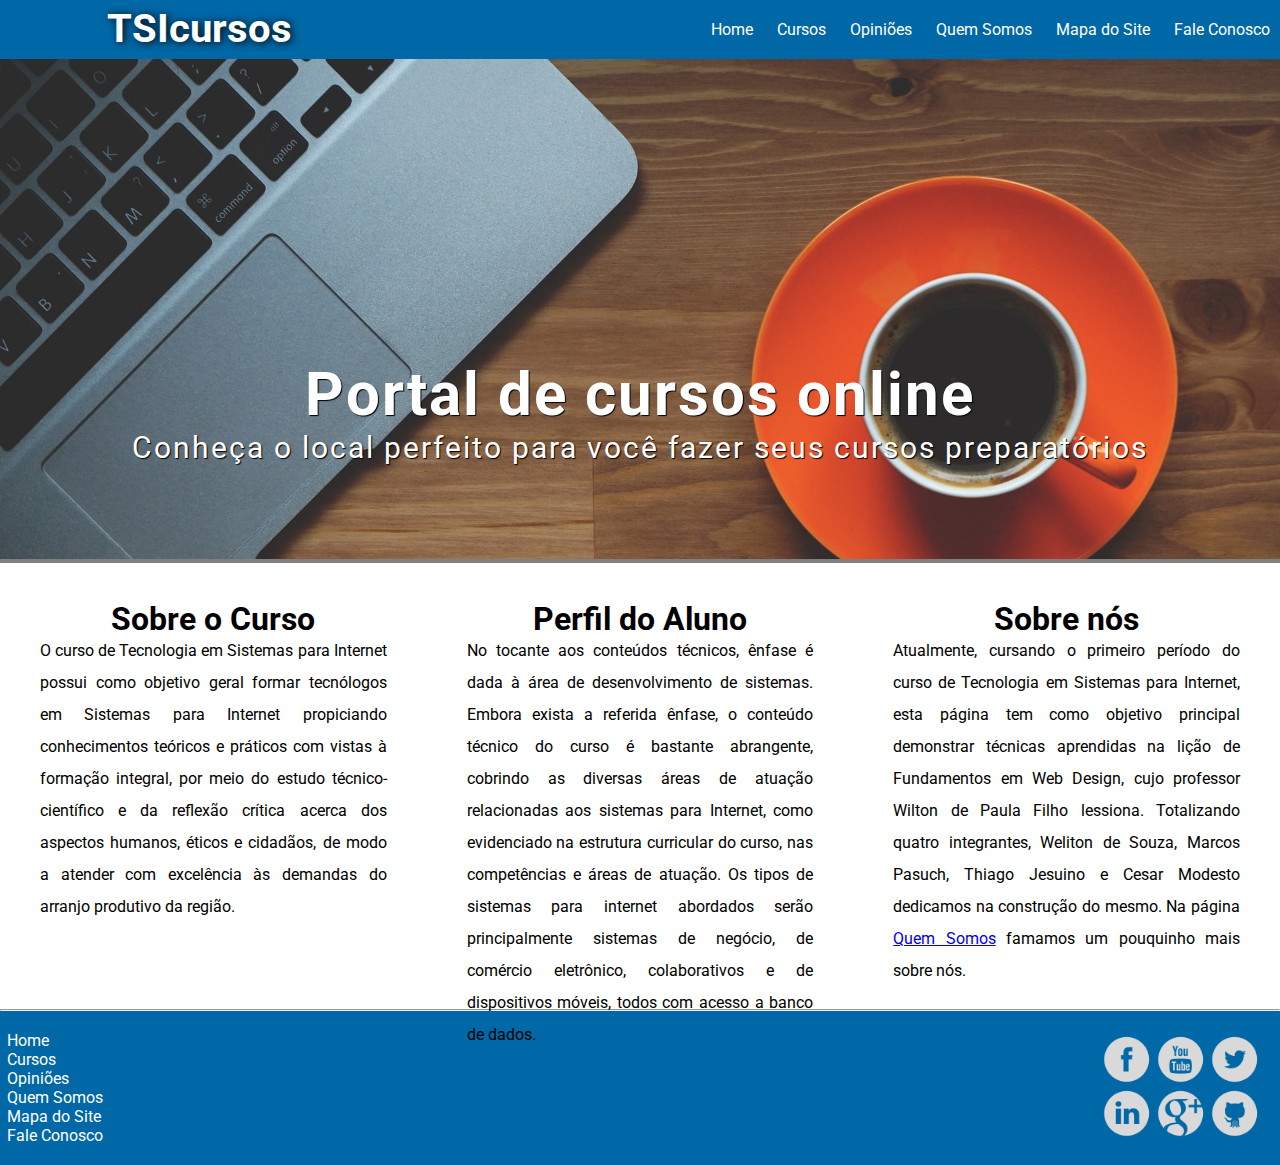
==== Site/index.html @ f6159cf4 "Add files via upload" ====
<!DOCTYPE html>
<html lang="en">

<head>
    <meta charset="UTF-8">
    <title>Document</title>
    <link rel="stylesheet" type="text/css" href="style/style.css">
    <link href="https://fonts.googleapis.com/css?family=Roboto" rel="stylesheet">
</head>

<body>
    <header>
        <div class="linha">
            <div class="col-3 float navTxt">
                <h1>TSIcursos</h1>
            </div>
            <div class="col-7 nav">
                <ul>
                    <li><a href="#" class="nav-01 nav-99">Home</a></li>
                    <li><a href="cursos/cursos.html" class="nav-02 nav-99">Cursos</a></li>
                    <li><a href="opinioes/opinioes.html" class="nav-03 nav-99">Opiniões</a></li>
                    <li><a href="quemSomos/quemSomos.html" class="nav-04 nav-99">Quem Somos</a></li>
                    <li><a href="mapa/mapaSite.html" class="nav-05 nav-99">Mapa do Site</a></li>
                    <li><a href="faleConosco/faleConosco.html" class="nav-06 nav-99">Fale Conosco</a></li>
                </ul>
            </div>
        </div>
    </header>
    <section>
        <article>
            <div class="linha">
                <div class="col-10 art1">
                    <h1>Portal de cursos online</h1>
                    <p>Conheça o local perfeito para você fazer seus cursos preparatórios</p>
                </div>
            </div>
        </article>
        <article>
        <div class="linha">
            <div class="col-12">
                <div class="col-04 float txtAbt">
                    <h1>Sobre o Curso</h1>
                    <p> O curso de Tecnologia em Sistemas para Internet possui como objetivo geral formar tecnólogos em Sistemas para Internet propiciando conhecimentos teóricos e práticos com vistas à formação integral, por meio do estudo técnico-científico e da reflexão crítica acerca dos aspectos humanos, éticos e cidadãos, de modo a atender com excelência às demandas do arranjo produtivo da região.</p>
                </div>

                <div class="col-04 float txtAbt">
                    <h1>Perfil do Aluno</h1>
                    <p>No tocante aos conteúdos técnicos, ênfase é dada à área de desenvolvimento de sistemas. Embora exista a referida ênfase, o conteúdo técnico do curso é bastante abrangente, cobrindo as diversas áreas de atuação relacionadas aos sistemas para Internet, como evidenciado na estrutura curricular do curso, nas competências e áreas de atuação. Os tipos de sistemas para internet abordados serão principalmente sistemas de negócio, de comércio eletrônico, colaborativos e de dispositivos móveis, todos com acesso a banco de dados.</p>

                </div>

                <div class="col-04 float txtAbt">
                    <h1>Sobre nós</h1>
                    <p>Atualmente, cursando o primeiro período do curso de Tecnologia em Sistemas para Internet, esta página tem como objetivo principal demonstrar técnicas aprendidas na lição de Fundamentos em Web Design, cujo professor Wilton de Paula Filho lessiona. Totalizando quatro integrantes, Weliton de Souza, Marcos Pasuch, Thiago Jesuino e Cesar Modesto dedicamos na construção do mesmo. Na página <a href="quemSomos/quemSomos.html">Quem Somos</a> famamos um pouquinho mais sobre nós.</p>
                </div>
            </div>
        </div>
    </article>
       <!-- <article>
        <div class="linha">
            <div class="col-12 iftm-middle">
                <div class="col-05 float">
                    <img src="img/iftmindex.JPG" width="100%">
                </div>
       
                <div class="col-05 float">
                    <h1>Instituto Federal do Triângulo Mineiro - Campus Uberlândia Centro</h1>
                    <p><a href="http://www.iftm.edu.br">IFTM</a> é uma instituição gratuita e de qualidade. Proporciona aos seus alunos oportunidades extraordinárias, com professores excelentes </p>
                </div>
            </div>
        </div>
        </article> -->
    </section>
    <hr>
    <footer>
        <div class="footerContainer">
            <div class="footerMapa">
                <ul>
                    <ul>
                        <li><a href="#">Home</a></li>
                        <li><a href="cursos/cursos.html">Cursos</a></li>
                        <li><a href="opinioes/opinioes.html">Opiniões</a></li>
                        <li><a href="quemSomos/quemSomos.html">Quem Somos</a></li>
                        <li><a href="mapa/mapaSite.html">Mapa do Site</a></li>
                        <li><a href="faleConosco/faleConosco.html">Fale Conosco</a></li>
                    </ul>
                </ul>
            </div>
            <div class="footerIcons">
                <a href="#" class="fb"><img src="./footerIcons/fb-1.png" alt=""></a>
                <a href="#" class="yt"><img src="./footerIcons/yt-1.png" alt=""></a>
                <a href="#" class="tw"><img src="./footerIcons/tw-1.png" alt=""></a><br>
                <a href="#" class="lk"><img src="./footerIcons/lk-1.png" alt=""></a>
                <a href="#" class="gg"><img src="./footerIcons/gg-1.png" alt=""></a>
                <a href="#" class="gt"><img src="./footerIcons/gt-1.png" alt=""></a>
            </div>
        </div>
    </footer>
</body>

</html>
---- Site/style/style.css ----
* {
    margin: 0px;
    font-family: 'Roboto', sans-serif;
    margin: auto;
    box-sizing: border-box;
}

.linha {
    display: block;
    content: "";
    clear: both;
}

.float {
    float: left;
}

.col-01 {
    width: 8.33%;
}

.col-02 {
    width: 16.66%;
}

.col-03 {
    width: 25%;
}

.col-04 {
    width: 33.33%;
}

.col-05 {
    width: 41.66%;
}

.col-06 {
    width: 50%;
}

.col-07 {
    width: 58.33%;
}

.col-08 {
    width: 66, 66%;
}

.col-09 {
    width: 75%;
}

.col-10 {
    width: 83.33%;
}

.col-11 {
    width: 91, 66%;
}

.col-12 {
    width: 100%;
}

.navTxt {
    background-color: rgb(0, 104, 167);
    background-repeat: no-repeat;
    padding-left: 8.33%;
    margin-top: 5px;
    font-size: 20px;
    color: white;
    text-shadow: 2px 1px 8px black;
    position: absolute;
}

.nav ul {
    list-style: none;
    background-color: rgb(0, 104, 167);
    width: 100%;
    text-align: center;
    padding: 20px 0px 20px 0px;
    text-align: right;
}

.nav li {
    display: inline-block;

}

.nav a {
    text-decoration: none;
    padding: 20px 10px 20px 10px;
    color: white;
    transition: all 0.3s;
}

.nav a:hover {
    color: black;
    text-shadow: 1px 1px 1px black;
    background-color: white;
}

.art1 {
    padding-top: 50px;
    text-align: left;
    background-image: url(../img/laptop_1920.jpg);
    background-repeat: no-repeat;
    background-size: 100%;
    width: 100%;
    height: 500px;
}

.art1,
h1 p {
    letter-spacing: 2px;
    padding-top: 300px;
    text-align: center;
    font-size: 30px;
    color: white;
    text-shadow: 1px 1px 1px black;
}

.txtAbt h1 {
    text-align: center;
}

.txtAbt {
    padding: 40px;
    border-top: 4px solid gray;
    text-align: justify;
    line-height: 2em;
    height: 450px;
}

.txtAbt:hover {
    padding: 40px;
    box-shadow: 1px 1px 5px gray;
}

.iftm-middle {
    margin: 8.33%;
}

footer {
    background-color: rgb(0, 104, 167);
}

.footerMapa a {
    text-decoration: none;
    color: white;
}
.footerMapa a:hover{
    color: black;
}

.footerMapa li {
    list-style: none;
}

.footerMapa ul {
    margin-left: -220px;
    margin-top: 20px;
    margin-bottom: 20px;
}
.footerIcons {
    margin-right: 20px;
}
.footerIcons img{
    width: 50px;
}
.footerContainer {
    display: flex;
    justify-content: space-between;
}
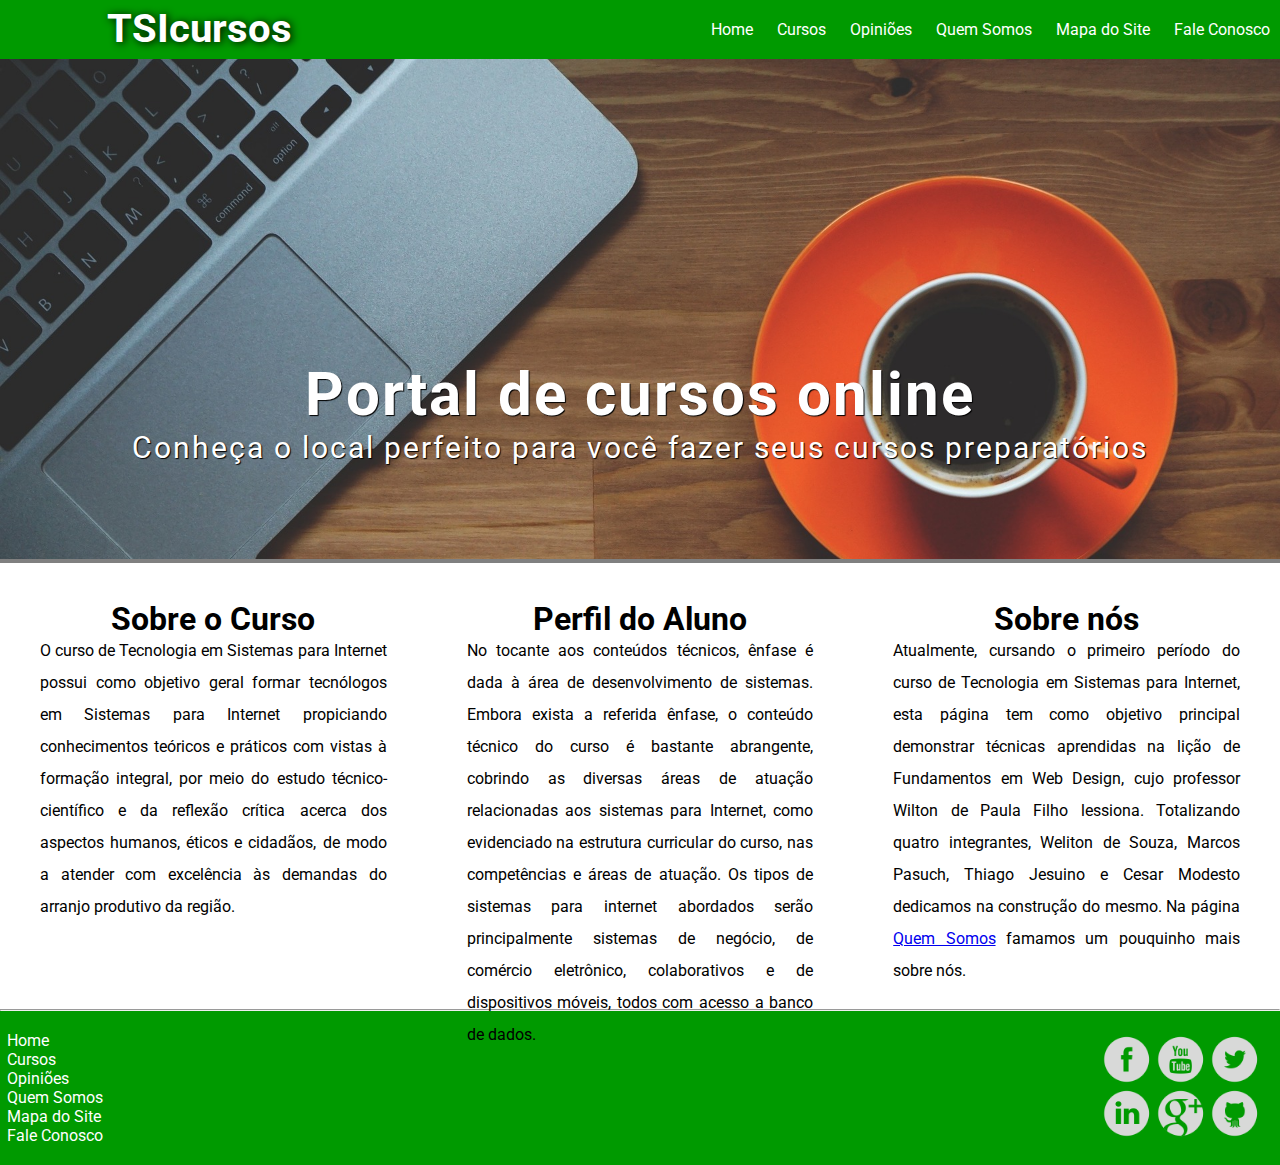
==== commit 185b5104: "Add files via upload" ====
--- a/Site/index.html
+++ b/Site/index.html
@@ -12,7 +12,7 @@
     <header>
         <div class="linha">
             <div class="col-3 float navTxt">
-                <h1>TSIcursos</h1>
+                <a href="#"><h1>TSIcursos</h1></a>
             </div>
             <div class="col-7 nav">
                 <ul>
--- a/Site/style/style.css
+++ b/Site/style/style.css
@@ -64,7 +64,7 @@
 }
 
 .navTxt {
-    background-color: rgb(0, 104, 167);
+    background-color: #009a00;
     background-repeat: no-repeat;
     padding-left: 8.33%;
     margin-top: 5px;
@@ -73,10 +73,13 @@
     text-shadow: 2px 1px 8px black;
     position: absolute;
 }
-
+.navTxt a{
+    text-decoration: none;
+    color: white;
+}
 .nav ul {
     list-style: none;
-    background-color: rgb(0, 104, 167);
+    background-color: #009a00;
     width: 100%;
     text-align: center;
     padding: 20px 0px 20px 0px;
@@ -143,14 +146,24 @@
 }
 
 footer {
-    background-color: rgb(0, 104, 167);
+    background-color: #009a00;
 }
 
 .footerMapa a {
     text-decoration: none;
     color: white;
-}
-.footerMapa a:hover{
+    transition: all 0.2s;
+    background-image: url(../footerIcons/bg.jpg);
+    background-repeat: no-repeat;
+    background-size: 100px;
+    background-position: -100px;
+}
+
+.footerMapa a:hover {
+    background-position: 0px;
+}
+
+.footerMapa a:hover {
     color: black;
 }
 
@@ -163,12 +176,45 @@
     margin-top: 20px;
     margin-bottom: 20px;
 }
+
 .footerIcons {
     margin-right: 20px;
 }
-.footerIcons img{
-    width: 50px;
-}
+
+.footerIcons img {
+    width: 50px;
+}
+
+.fb:hover {
+    content: url(../footerIcons/fb-2.png);
+    width: 50px;
+}
+
+.yt:hover {
+    content: url(../footerIcons/yt-2.png);
+    width: 50px;
+}
+
+.tw:hover {
+    content: url(../footerIcons/tw-2.png);
+    width: 50px;
+}
+
+.lk:hover {
+    content: url(../footerIcons/lk-2.png);
+    width: 50px;
+}
+
+.gg:hover {
+    content: url(../footerIcons/gg-2.png);
+    width: 50px;
+}
+
+.gt:hover {
+    content: url(../footerIcons/gt-2.png);
+    width: 50px;
+}
+
 .footerContainer {
     display: flex;
     justify-content: space-between;
